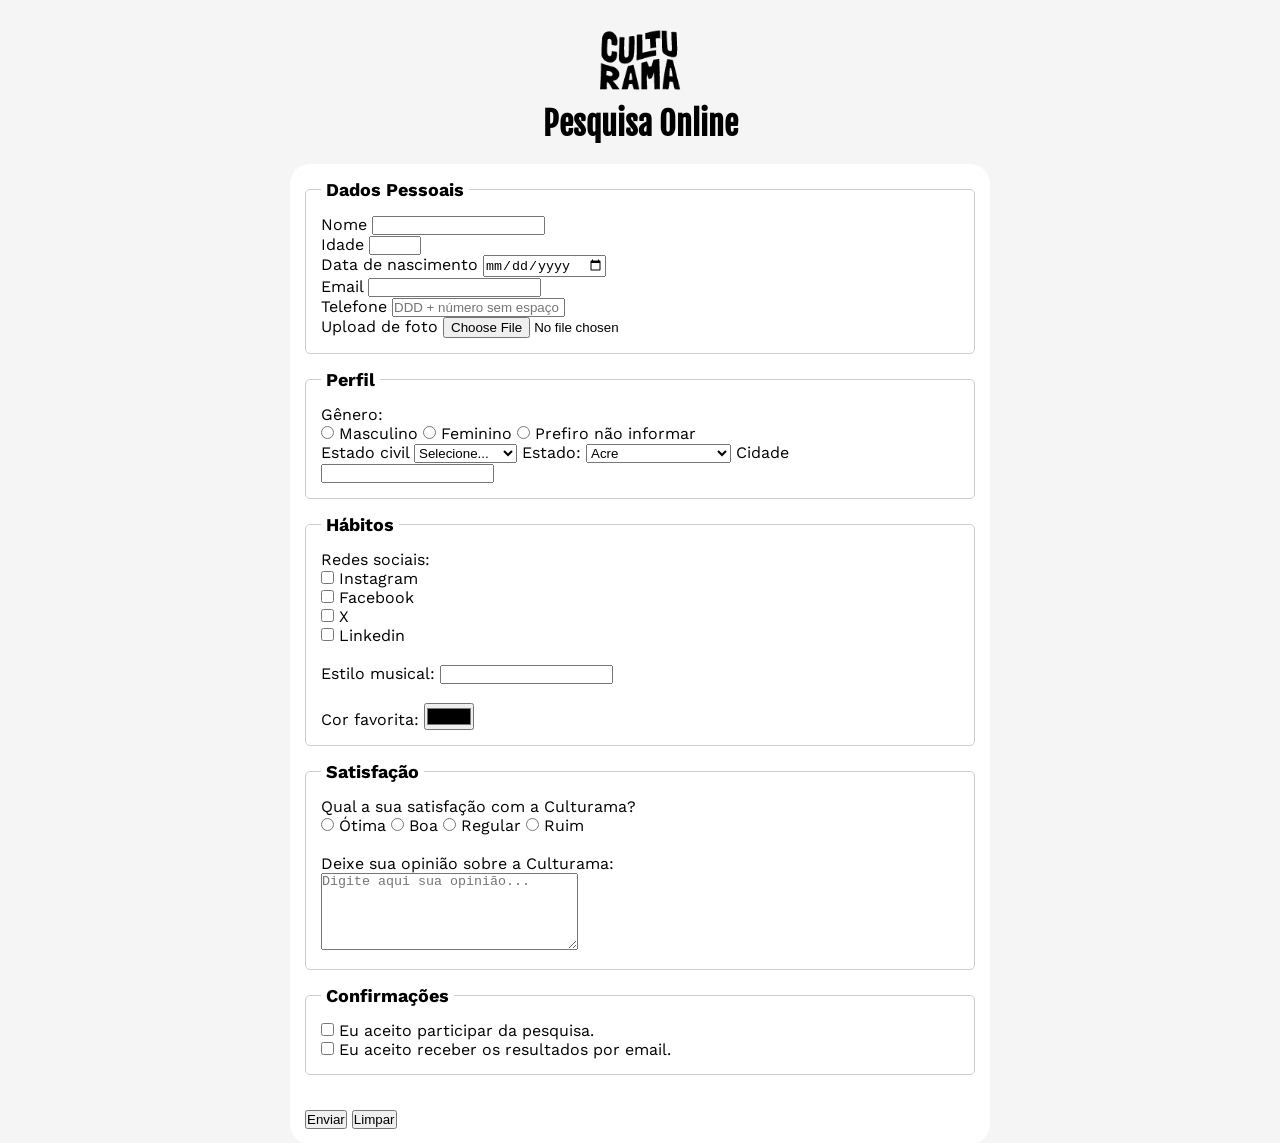
==== index.html @ f3a23a63 "Adiciona estilo ao layout e estrutura do HTML" ====
<!DOCTYPE html>
<html lang="pt-br">
<head>
    <meta charset="UTF-8">
    <meta name="viewport" content="width=device-width, initial-scale=1.0">
    <link rel="icon" href="culturama-favico.png">
    <link rel="stylesheet" href="CSS/style.css">

    <link rel="preconnect" href="https://fonts.googleapis.com">
    <link rel="preconnect" href="https://fonts.gstatic.com" crossorigin>
    <link href="https://fonts.googleapis.com/css2?family=Fjalla+One&display=swap" rel="stylesheet">
    
    <link rel="preconnect" href="https://fonts.googleapis.com">
    <link rel="preconnect" href="https://fonts.gstatic.com" crossorigin>
    <link href="https://fonts.googleapis.com/css2?family=Fjalla+One&family=Work+Sans:ital,wght@0,100..900;1,100..900&display=swap" rel="stylesheet">

    <title>Pesquisa Culturama</title>
</head>
<body>
    <main>
          <header>
        <img src="img/logo-culturama.png" alt="Logo Culturama" width="150">
        <h1>Pesquisa Online</h1>
    </header>
    <section>
        <form action="" method="get">
            
            <fieldset>
                   <!-- DADOS PESSOAIS -->

                <legend>Dados Pessoais</legend>
                <label for="name">Nome</label>
                <input id="name" type="text" name="userName" required>
                <br>
                <label for="userAge">Idade</label>
                <input id="userAge" type="number" name="age" min="12" max="100">
                <br>
                <label for="birthDate">Data de nascimento</label>
                <input id="birthDate" type="date" name="birthDate">
                <br>
                <label for="userEmail">Email</label>
                <input id="userEmail" type="email" name="userEmail" required>
                <br>
                <label for="userPhoneNumber">Telefone</label>
                <input id="userPhoneNumber" type="tel" name="userPhoneNumber" pattern="[0-9]{11}" placeholder="DDD + número sem espaço ou hifen">
                <br>
                <label for="userImage">Upload de foto</label>
                <input id="userImage" type="file" accept="image/*" name="userImage">
            </fieldset> 
        

            <fieldset>
                <!-- ESTADOS -->

                <legend>Perfil</legend>
                <p>Gênero:</p>
                <input id="fem" type="radio" name="userGender" value="Masculino">
                <label for="fem">Masculino</label>

                <input id="masc" type="radio" name="userGender" value="Feminino">
                <label for="masc">Feminino</label>

                <input id="notInformed" type="radio" name="userGender" value="notInformed">
                <label for="notInformed">Prefiro não informar</label>
                <br>
                 

                <label for="marital">Estado civil</label>
                <select id="marital" name="maritalStatus">
                    <option value="notInformed">Selecione...</option>
                    <option value="casado">Casado</option>
                    <option value="solteiro">Solteiro</option>
                    <option value="divorciado">Divorciado</option>
                    <option value="uniaoEstavel">União estável</option>
                </select>


                <label for="state">Estado:</label>
                <select id="state" name="userState" required>
                   <option value="acre"> Acre</option>
                   <option value="alagoas"> Alagoas</option>
                   <option value="amapa"> Amapá</option>
                   <option value="amazonas"> Amazonas</option>
                   <option value="bahia"> Bahia</option>
                   <option value="ceara"> Ceará</option>
                   <option value="distritoFederal"> Distrito Federal</option>
                   <option value="espiritoSanto"> Espirito Santo</option>
                   <option value="goias"> Goiás</option>
                   <option value="maranhao"> Maranhão</option>
                   <option value="matoGrossoDoSul"> Mato Grosso do Sul</option>
                   <option value="matoGrosso"> Mato Grosso</option>
                   <option value="minasGerais"> Minas Gerais</option>
                   <option value="para"> Pará</option>
                   <option value="paraiba"> Paraíba</option>
                   <option value="parana"> Paraná</option>
                   <option value="pernambuco"> Pernambuco</option>
                   <option value="piaui"> Piauí</option>
                   <option value="rioDeJaneiro"> Rio de Janeiro</option>
                   <option value="rioGrandeDoNorte"> Rio Grande do Norte</option>
                   <option value="rioGrandeDoSul"> Rio Grande do Sul</option>
                   <option value="rondonia"> Rondônia</option>
                   <option value="roraima"> Roraima</option>
                   <option value="santaCatarina"> Santa Catarina</option>
                   <option value="saoPaulo"> São Paulo</option>
                   <option value="sergipe"> Sergipe</option>
                   <option value="tocantins"> Tocantins</option>
                </select>

                <label for="city">Cidade</label>
                <input id="city" type="text" name="userCity">

            </fieldset>


            <fieldset>
                <!--REDES SOCIAIS-->

                <legend>Hábitos</legend>
                <p>Redes sociais:</p>
                <input id="instagram" type="checkbox" name="social" value="Instagram">
                <label for="instagram">Instagram</label>
                <br>
                <input id="facebook" type="checkbox" name="social" value="Facebook">
                <label for="facebook">Facebook</label>
                <br>
                <input id="x" type="checkbox" name="social" value="X">
                <label for="x">X</label>
                <br>
                <input id="linkedin" type="checkbox" name="social" value="Linkedin">
                <label for="linkedin">Linkedin</label>
                <br>
                <br>

                <label for="musicStyle">Estilo musical:</label>
                <input list="styles" id="musicStyle" type="text" name="userMusicStyle">
                <datalist id="styles">
                    <option value="Rock">
                    <option value="Pop">
                    <option value="Sertanejo">
                    <option value="Funk">
                    <option value="MPB">
                    <option value="Forró">
                </datalist>
                <br>
                <br>

                <label for="favoriteColor">Cor favorita:</label>
                <input id="favoriteColor" type="color" name="userFavoriteColor">

            </fieldset>

            <fieldset>
                <!-- OPINIÃO -->

                <legend>Satisfação</legend>
                <p>Qual a sua satisfação com a Culturama?</p>
                <input id="great" type="radio" name="userSatisfaction" value="satisfied">
                <label for="great">Ótima</label>

                <input id="good" type="radio" name="userSatisfaction" value="neutral">
                <label for="good">Boa</label>

                <input id="regular" type="radio" name="userSatisfaction" value="dissatisfied">
                <label for="regular">Regular</label>

                <input id="bad" type="radio" name="userSatisfaction" value="dissatisfied">
                <label for="bad">Ruim</label>
                <br>
                <br>

                <label for="opinion">Deixe sua opinião sobre a Culturama:</label>
                <br>
                <textarea id="opinion" name="userOpinion" rows="5" cols="30" placeholder="Digite aqui sua opinião..."></textarea>
            </fieldset>

            <fieldset>
                <!-- CONFIRMAÇÃO -->
                <legend>Confirmações</legend>
                <input id="userLgpd" type="checkbox" name="userLgpdTerm" value="accepted" required>
                <label for="userLgpd">Eu aceito participar da pesquisa.</label>
                <br>
                <input id="getResults" type="checkbox" name="userGetResults" value="accepted">
                <label for="getResults">Eu aceito receber os resultados por email.</label>

                
            </fieldset>

            <br>

            <button type="submit">Enviar</button>
            <button type="reset">Limpar</button>

        </form>

    


    </section>

    </main>
  





    
</body>
</html>
---- CSS/style.css ----
* {
    margin: 0;
    padding: 0;
    box-sizing: border-box;
}

body {
    background-color: #f5f5f5;
    font-family: "work Sans", sans-serif;
}

main {
    width: 100%;
    max-width: 700px;
    margin: 0 auto;
}

header {
    text-align: center;
    margin: 20px 0;

}

img {
    width: 100px;
    
}

h1 {
    font-family: "Fjalla One", sans-serif;
}

form {
    background-color: #fff;
    padding: 15px;
    border-radius: 20px;
}

fieldset {
    padding: 15px;
    border: 1px solid #ccc;
    border-radius: 5px;
    margin-bottom: 15px;
}

legend {
    font-weight: bold;
    padding: 0 10px;
    font-size: 18px;
    padding: 0 5px;
}
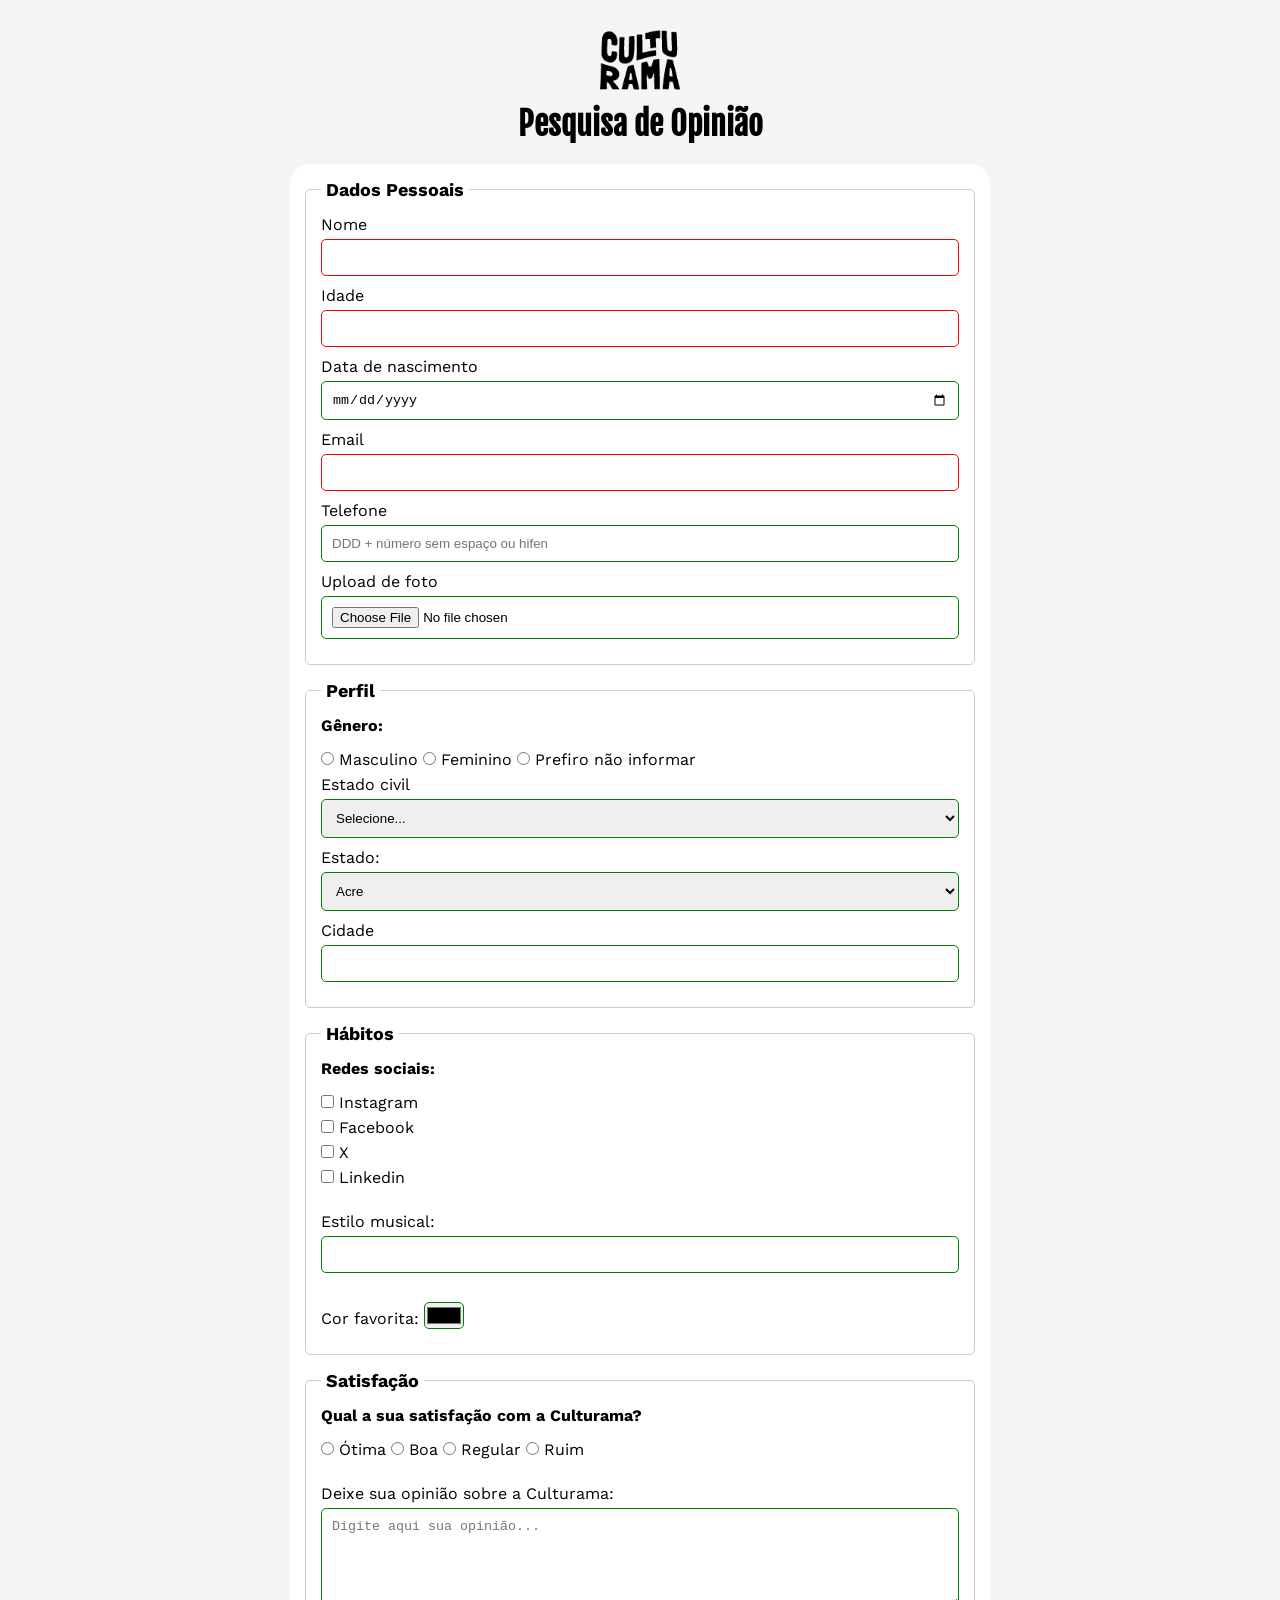
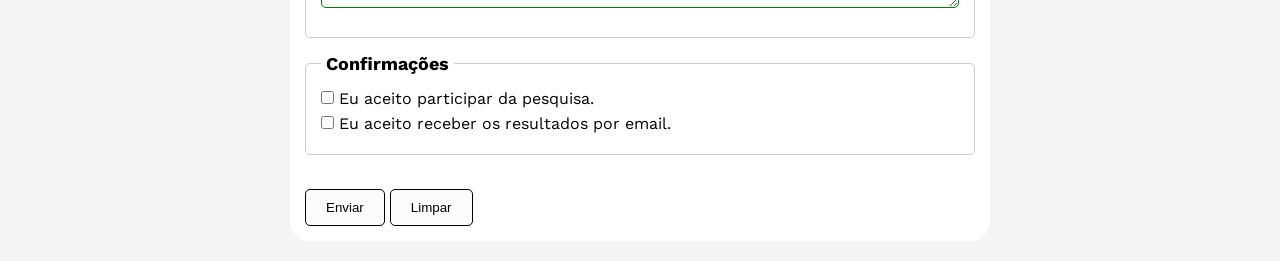
==== commit e25ce138: "Atualiza título do formulário e adiciona validação obrigatória para idade, além de estilos para os b" ====
--- a/index.html
+++ b/index.html
@@ -20,7 +20,7 @@
     <main>
           <header>
         <img src="img/logo-culturama.png" alt="Logo Culturama" width="150">
-        <h1>Pesquisa Online</h1>
+        <h1>Pesquisa de Opinião</h1>
     </header>
     <section>
         <form action="" method="get">
@@ -33,7 +33,7 @@
                 <input id="name" type="text" name="userName" required>
                 <br>
                 <label for="userAge">Idade</label>
-                <input id="userAge" type="number" name="age" min="12" max="100">
+                <input id="userAge" type="number" name="age" min="12" max="100" required>
                 <br>
                 <label for="birthDate">Data de nascimento</label>
                 <input id="birthDate" type="date" name="birthDate">
--- a/CSS/style.css
+++ b/CSS/style.css
@@ -34,6 +34,7 @@
     background-color: #fff;
     padding: 15px;
     border-radius: 20px;
+    margin-bottom: 20px;
 }
 
 fieldset {
@@ -48,4 +49,66 @@
     padding: 0 10px;
     font-size: 18px;
     padding: 0 5px;
-}+}
+
+label{
+    display: inline-block;
+    margin-bottom: 5px;
+}
+
+p{
+    margin-bottom: 15px;
+    font-weight: bold;
+}
+
+input, select, textarea {
+    width: 100%;
+    padding: 10px;
+    margin-bottom: 10px;
+    border: 1px solid #ccc;
+    border-radius: 5px;
+}
+
+textarea {
+    min-height: 100px;
+}
+
+input[type="radio"],
+input[type="checkbox"] {
+    width: auto;
+    
+}
+
+input[type="color"] {
+    width: 40px;
+    padding: 0;
+}
+
+input:invalid, select:invalid, textarea:invalid {
+    border-color: red;
+}
+
+input:valid, select:valid, textarea:valid {
+    border-color: green;
+}
+
+button {
+    background-color: #fcfcfc;
+    color: rgb(3, 0, 0);
+    padding: 10px 20px;
+    border: 1px solid black;
+    border-radius: 5px;
+    cursor: pointer;    
+}
+
+button[type="submit"]:hover {
+    background-color: #01ee01;
+    color: white;
+}
+
+button[type="reset"]:hover {
+    background-color: #ee0101;
+    color: white;
+}
+
+
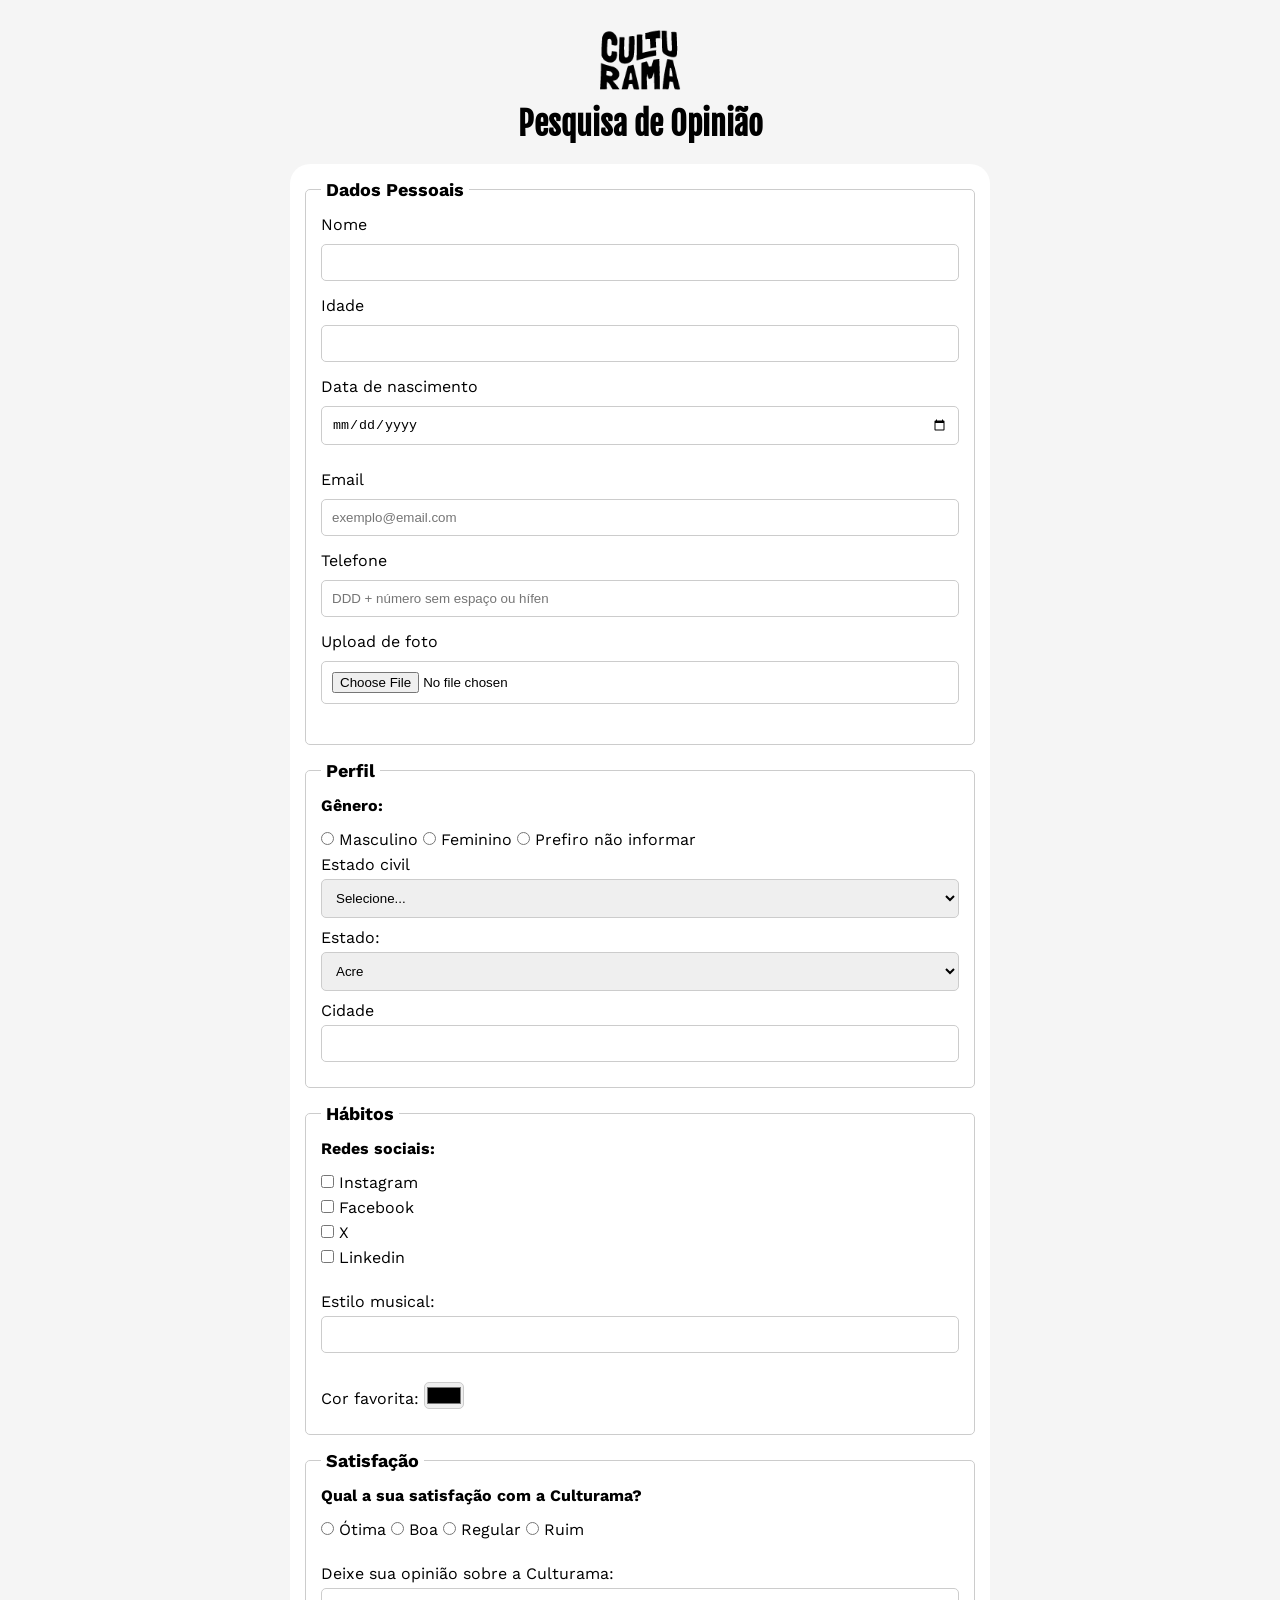
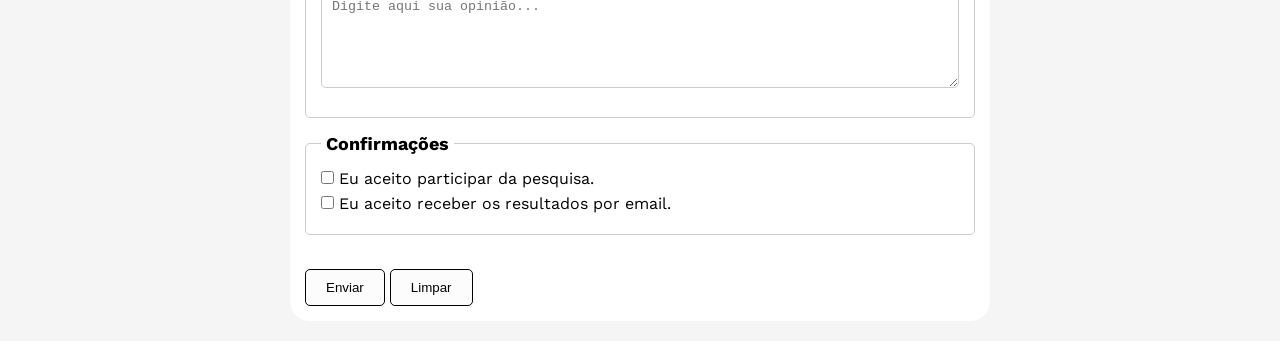
==== commit 88ae2b82: "Adiciona validação visual e mensagens de feedback para campos do formulário" ====
--- a/index.html
+++ b/index.html
@@ -1,5 +1,6 @@
 <!DOCTYPE html>
 <html lang="pt-br">
+
 <head>
     <meta charset="UTF-8">
     <meta name="viewport" content="width=device-width, initial-scale=1.0">
@@ -9,201 +10,289 @@
     <link rel="preconnect" href="https://fonts.googleapis.com">
     <link rel="preconnect" href="https://fonts.gstatic.com" crossorigin>
     <link href="https://fonts.googleapis.com/css2?family=Fjalla+One&display=swap" rel="stylesheet">
-    
+
     <link rel="preconnect" href="https://fonts.googleapis.com">
     <link rel="preconnect" href="https://fonts.gstatic.com" crossorigin>
-    <link href="https://fonts.googleapis.com/css2?family=Fjalla+One&family=Work+Sans:ital,wght@0,100..900;1,100..900&display=swap" rel="stylesheet">
+    <link
+        href="https://fonts.googleapis.com/css2?family=Fjalla+One&family=Work+Sans:ital,wght@0,100..900;1,100..900&display=swap"
+        rel="stylesheet">
 
     <title>Pesquisa Culturama</title>
 </head>
+
 <body>
     <main>
-          <header>
-        <img src="img/logo-culturama.png" alt="Logo Culturama" width="150">
-        <h1>Pesquisa de Opinião</h1>
-    </header>
-    <section>
-        <form action="" method="get">
-            
-            <fieldset>
-                   <!-- DADOS PESSOAIS -->
+        <header>
+            <img src="img/logo-culturama.png" alt="Logo Culturama" width="150">
+            <h1>Pesquisa de Opinião</h1>
+        </header>
+        <section>
+            <form action="sucesso.html" method="get">
+
+                <fieldset>
+                    <!-- DADOS PESSOAIS -->
 
                 <legend>Dados Pessoais</legend>
-                <label for="name">Nome</label>
-                <input id="name" type="text" name="userName" required>
+
+                    <!-- NOME -->
+
+                <div class="campo">
+                    <label for="name">Nome</label>
+
+                <div class="campo-input">
+                    <input id="name" type="text" name="userName" required aria-describedby="msg-name">
+
+                    <span class="icone sucesso" aria-hidden="true">✓</span>
+                    <span class="icone erro" aria-hidden="true">!</span>
+                </div>
+                    <small id="msg-name" class="mensagem erro-msg">
+                            Informe seu nome...
+                    </small>
+
+                    <small class="mensagem sucesso-msg">
+                            Nome válido!
+                    </small>
+                </div>
+
+                    <!-- IDADE -->
+
+                <div class="campo">
+                    <label for="userAge">Idade</label>
+
+                <div class="campo-input">
+                    <input id="userAge" type="number" name="age" min="12" max="100" required aria-describedby="msg-age">
+
+                    <span class="icone sucesso" aria-hidden="true">✓</span>
+                    <span class="icone erro" aria-hidden="true">!</span>
+                </div>
+
+                    <small id="msg-age" class="mensagem erro-msg">
+                            Informe uma idade entre 12 e 100 anos...
+                    </small>
+
+                    <small class="mensagem sucesso-msg">
+                            Idade válida!
+                    </small>
+                </div>
+
+                    <!-- DATA DE NASCIMENTO -->
+
+                <div class="campo">
+                     <label for="birthDate">Data de nascimento</label>
+                    <input id="birthDate" type="date" name="birthDate">
+                 </div>
+
+                    <!-- EMAIL -->
+
+                <div class="campo">
+                    <label for="userEmail">Email</label>
+
+                <div class="campo-input">
+                         <input id="userEmail" type="email" name="userEmail" placeholder="exemplo@email.com" required
+                                aria-describedby="msg-email">
+
+                    <span class="icone sucesso" aria-hidden="true">✓</span>
+                     <span class="icone erro" aria-hidden="true">!</span>
+                 </div>
+
+                     <small id="msg-email" class="mensagem erro-msg">
+                            Digite um endereço de email válido...
+                    </small>
+
+                    <small class="mensagem sucesso-msg">
+                            Email válido!
+                    </small>
+                </div>
+
+                    <!-- TELEFONE -->
+
+                <div class="campo">
+                    <label for="userPhoneNumber">Telefone</label>
+
+                    <div class="campo-input">
+                        <input id="userPhoneNumber" type="tel" name="userPhoneNumber" pattern="[0-9]{11}"
+                                placeholder="DDD + número sem espaço ou hífen" aria-describedby="msg-phone">
+
+                    <span class="icone sucesso" aria-hidden="true">✓</span>
+                    <span class="icone erro" aria-hidden="true">!</span>
+                </div>
+
+                    <small id="msg-phone" class="mensagem erro-msg">
+                            Informe 11 números, incluindo o DDD...
+                    </small>
+
+                    <small class="mensagem sucesso-msg">
+                            Telefone válido!
+                    </small>
+                </div>
+
+                    <!-- FOTO -->
+
+                <div class="campo">
+                     <label for="userImage">Upload de foto</label>
+                     <input id="userImage" type="file" accept="image/*" name="userImage">
+                </div>
+
+                </fieldset>
+
+
+                <fieldset>
+                    <!-- ESTADOS -->
+
+                    <legend>Perfil</legend>
+                    <p>Gênero:</p>
+                    <input id="fem" type="radio" name="userGender" value="Masculino">
+                    <label for="fem">Masculino</label>
+
+                    <input id="masc" type="radio" name="userGender" value="Feminino">
+                    <label for="masc">Feminino</label>
+
+                    <input id="notInformed" type="radio" name="userGender" value="notInformed">
+                    <label for="notInformed">Prefiro não informar</label>
+                    <br>
+
+
+                    <label for="marital">Estado civil</label>
+                    <select id="marital" name="maritalStatus">
+                        <option value="notInformed">Selecione...</option>
+                        <option value="casado">Casado</option>
+                        <option value="solteiro">Solteiro</option>
+                        <option value="divorciado">Divorciado</option>
+                        <option value="uniaoEstavel">União estável</option>
+                    </select>
+
+
+                    <label for="state">Estado:</label>
+                    <select id="state" name="userState" required>
+                        <option value="acre"> Acre</option>
+                        <option value="alagoas"> Alagoas</option>
+                        <option value="amapa"> Amapá</option>
+                        <option value="amazonas"> Amazonas</option>
+                        <option value="bahia"> Bahia</option>
+                        <option value="ceara"> Ceará</option>
+                        <option value="distritoFederal"> Distrito Federal</option>
+                        <option value="espiritoSanto"> Espirito Santo</option>
+                        <option value="goias"> Goiás</option>
+                        <option value="maranhao"> Maranhão</option>
+                        <option value="matoGrossoDoSul"> Mato Grosso do Sul</option>
+                        <option value="matoGrosso"> Mato Grosso</option>
+                        <option value="minasGerais"> Minas Gerais</option>
+                        <option value="para"> Pará</option>
+                        <option value="paraiba"> Paraíba</option>
+                        <option value="parana"> Paraná</option>
+                        <option value="pernambuco"> Pernambuco</option>
+                        <option value="piaui"> Piauí</option>
+                        <option value="rioDeJaneiro"> Rio de Janeiro</option>
+                        <option value="rioGrandeDoNorte"> Rio Grande do Norte</option>
+                        <option value="rioGrandeDoSul"> Rio Grande do Sul</option>
+                        <option value="rondonia"> Rondônia</option>
+                        <option value="roraima"> Roraima</option>
+                        <option value="santaCatarina"> Santa Catarina</option>
+                        <option value="saoPaulo"> São Paulo</option>
+                        <option value="sergipe"> Sergipe</option>
+                        <option value="tocantins"> Tocantins</option>
+                    </select>
+
+                    <label for="city">Cidade</label>
+                    <input id="city" type="text" name="userCity">
+
+                </fieldset>
+
+
+                <fieldset>
+                    <!--REDES SOCIAIS-->
+
+                    <legend>Hábitos</legend>
+                    <p>Redes sociais:</p>
+                    <input id="instagram" type="checkbox" name="social" value="Instagram">
+                    <label for="instagram">Instagram</label>
+                    <br>
+                    <input id="facebook" type="checkbox" name="social" value="Facebook">
+                    <label for="facebook">Facebook</label>
+                    <br>
+                    <input id="x" type="checkbox" name="social" value="X">
+                    <label for="x">X</label>
+                    <br>
+                    <input id="linkedin" type="checkbox" name="social" value="Linkedin">
+                    <label for="linkedin">Linkedin</label>
+                    <br>
+                    <br>
+
+                    <label for="musicStyle">Estilo musical:</label>
+                    <input list="styles" id="musicStyle" type="text" name="userMusicStyle">
+                    <datalist id="styles">
+                        <option value="Rock">
+                        <option value="Pop">
+                        <option value="Sertanejo">
+                        <option value="Funk">
+                        <option value="MPB">
+                        <option value="Forró">
+                    </datalist>
+                    <br>
+                    <br>
+
+                    <label for="favoriteColor">Cor favorita:</label>
+                    <input id="favoriteColor" type="color" name="userFavoriteColor">
+
+                </fieldset>
+
+                <fieldset>
+                    <!-- OPINIÃO -->
+
+                    <legend>Satisfação</legend>
+                    <p>Qual a sua satisfação com a Culturama?</p>
+                    <input id="great" type="radio" name="userSatisfaction" value="satisfied">
+                    <label for="great">Ótima</label>
+
+                    <input id="good" type="radio" name="userSatisfaction" value="neutral">
+                    <label for="good">Boa</label>
+
+                    <input id="regular" type="radio" name="userSatisfaction" value="dissatisfied">
+                    <label for="regular">Regular</label>
+
+                    <input id="bad" type="radio" name="userSatisfaction" value="dissatisfied">
+                    <label for="bad">Ruim</label>
+                    <br>
+                    <br>
+
+                    <label for="opinion">Deixe sua opinião sobre a Culturama:</label>
+                    <br>
+                    <textarea id="opinion" name="userOpinion" rows="5" cols="30"
+                        placeholder="Digite aqui sua opinião..."></textarea>
+                </fieldset>
+
+                <fieldset>
+                    <!-- CONFIRMAÇÃO -->
+                    <legend>Confirmações</legend>
+                    <input id="userLgpd" type="checkbox" name="userLgpdTerm" value="accepted" required>
+                    <label for="userLgpd">Eu aceito participar da pesquisa.</label>
+                    <br>
+                    <input id="getResults" type="checkbox" name="userGetResults" value="accepted">
+                    <label for="getResults">Eu aceito receber os resultados por email.</label>
+
+
+                </fieldset>
+
                 <br>
-                <label for="userAge">Idade</label>
-                <input id="userAge" type="number" name="age" min="12" max="100" required>
-                <br>
-                <label for="birthDate">Data de nascimento</label>
-                <input id="birthDate" type="date" name="birthDate">
-                <br>
-                <label for="userEmail">Email</label>
-                <input id="userEmail" type="email" name="userEmail" required>
-                <br>
-                <label for="userPhoneNumber">Telefone</label>
-                <input id="userPhoneNumber" type="tel" name="userPhoneNumber" pattern="[0-9]{11}" placeholder="DDD + número sem espaço ou hifen">
-                <br>
-                <label for="userImage">Upload de foto</label>
-                <input id="userImage" type="file" accept="image/*" name="userImage">
-            </fieldset> 
-        
-
-            <fieldset>
-                <!-- ESTADOS -->
-
-                <legend>Perfil</legend>
-                <p>Gênero:</p>
-                <input id="fem" type="radio" name="userGender" value="Masculino">
-                <label for="fem">Masculino</label>
-
-                <input id="masc" type="radio" name="userGender" value="Feminino">
-                <label for="masc">Feminino</label>
-
-                <input id="notInformed" type="radio" name="userGender" value="notInformed">
-                <label for="notInformed">Prefiro não informar</label>
-                <br>
-                 
-
-                <label for="marital">Estado civil</label>
-                <select id="marital" name="maritalStatus">
-                    <option value="notInformed">Selecione...</option>
-                    <option value="casado">Casado</option>
-                    <option value="solteiro">Solteiro</option>
-                    <option value="divorciado">Divorciado</option>
-                    <option value="uniaoEstavel">União estável</option>
-                </select>
-
-
-                <label for="state">Estado:</label>
-                <select id="state" name="userState" required>
-                   <option value="acre"> Acre</option>
-                   <option value="alagoas"> Alagoas</option>
-                   <option value="amapa"> Amapá</option>
-                   <option value="amazonas"> Amazonas</option>
-                   <option value="bahia"> Bahia</option>
-                   <option value="ceara"> Ceará</option>
-                   <option value="distritoFederal"> Distrito Federal</option>
-                   <option value="espiritoSanto"> Espirito Santo</option>
-                   <option value="goias"> Goiás</option>
-                   <option value="maranhao"> Maranhão</option>
-                   <option value="matoGrossoDoSul"> Mato Grosso do Sul</option>
-                   <option value="matoGrosso"> Mato Grosso</option>
-                   <option value="minasGerais"> Minas Gerais</option>
-                   <option value="para"> Pará</option>
-                   <option value="paraiba"> Paraíba</option>
-                   <option value="parana"> Paraná</option>
-                   <option value="pernambuco"> Pernambuco</option>
-                   <option value="piaui"> Piauí</option>
-                   <option value="rioDeJaneiro"> Rio de Janeiro</option>
-                   <option value="rioGrandeDoNorte"> Rio Grande do Norte</option>
-                   <option value="rioGrandeDoSul"> Rio Grande do Sul</option>
-                   <option value="rondonia"> Rondônia</option>
-                   <option value="roraima"> Roraima</option>
-                   <option value="santaCatarina"> Santa Catarina</option>
-                   <option value="saoPaulo"> São Paulo</option>
-                   <option value="sergipe"> Sergipe</option>
-                   <option value="tocantins"> Tocantins</option>
-                </select>
-
-                <label for="city">Cidade</label>
-                <input id="city" type="text" name="userCity">
-
-            </fieldset>
-
-
-            <fieldset>
-                <!--REDES SOCIAIS-->
-
-                <legend>Hábitos</legend>
-                <p>Redes sociais:</p>
-                <input id="instagram" type="checkbox" name="social" value="Instagram">
-                <label for="instagram">Instagram</label>
-                <br>
-                <input id="facebook" type="checkbox" name="social" value="Facebook">
-                <label for="facebook">Facebook</label>
-                <br>
-                <input id="x" type="checkbox" name="social" value="X">
-                <label for="x">X</label>
-                <br>
-                <input id="linkedin" type="checkbox" name="social" value="Linkedin">
-                <label for="linkedin">Linkedin</label>
-                <br>
-                <br>
-
-                <label for="musicStyle">Estilo musical:</label>
-                <input list="styles" id="musicStyle" type="text" name="userMusicStyle">
-                <datalist id="styles">
-                    <option value="Rock">
-                    <option value="Pop">
-                    <option value="Sertanejo">
-                    <option value="Funk">
-                    <option value="MPB">
-                    <option value="Forró">
-                </datalist>
-                <br>
-                <br>
-
-                <label for="favoriteColor">Cor favorita:</label>
-                <input id="favoriteColor" type="color" name="userFavoriteColor">
-
-            </fieldset>
-
-            <fieldset>
-                <!-- OPINIÃO -->
-
-                <legend>Satisfação</legend>
-                <p>Qual a sua satisfação com a Culturama?</p>
-                <input id="great" type="radio" name="userSatisfaction" value="satisfied">
-                <label for="great">Ótima</label>
-
-                <input id="good" type="radio" name="userSatisfaction" value="neutral">
-                <label for="good">Boa</label>
-
-                <input id="regular" type="radio" name="userSatisfaction" value="dissatisfied">
-                <label for="regular">Regular</label>
-
-                <input id="bad" type="radio" name="userSatisfaction" value="dissatisfied">
-                <label for="bad">Ruim</label>
-                <br>
-                <br>
-
-                <label for="opinion">Deixe sua opinião sobre a Culturama:</label>
-                <br>
-                <textarea id="opinion" name="userOpinion" rows="5" cols="30" placeholder="Digite aqui sua opinião..."></textarea>
-            </fieldset>
-
-            <fieldset>
-                <!-- CONFIRMAÇÃO -->
-                <legend>Confirmações</legend>
-                <input id="userLgpd" type="checkbox" name="userLgpdTerm" value="accepted" required>
-                <label for="userLgpd">Eu aceito participar da pesquisa.</label>
-                <br>
-                <input id="getResults" type="checkbox" name="userGetResults" value="accepted">
-                <label for="getResults">Eu aceito receber os resultados por email.</label>
-
-                
-            </fieldset>
-
-            <br>
-
-            <button type="submit">Enviar</button>
-            <button type="reset">Limpar</button>
-
-        </form>
-
-    
-
-
-    </section>
+
+                <button type="submit">Enviar</button>
+                <button type="reset">Limpar</button>
+
+            </form>
+
+
+
+
+        </section>
 
     </main>
-  
-
-
-
-
-
-    
+
+
+
+
+
+
+
 </body>
+
 </html>
--- a/CSS/style.css
+++ b/CSS/style.css
@@ -28,6 +28,7 @@
 
 h1 {
     font-family: "Fjalla One", sans-serif;
+    text-align: center;
 }
 
 form {
@@ -84,11 +85,11 @@
     padding: 0;
 }
 
-input:invalid, select:invalid, textarea:invalid {
+input:user-invalid, select:user-invalid, textarea:user-invalid {
     border-color: red;
 }
 
-input:valid, select:valid, textarea:valid {
+input:user-valid, select:user-valid, textarea:user-valid {
     border-color: green;
 }
 
@@ -111,4 +112,93 @@
     color: white;
 }
 
-
+/* ORGANIZAÇÃO DOS CAMPOS */
+
+.campo {
+    display: flex;
+    flex-direction: column;
+    gap: 5px;
+    margin-bottom: 15px;
+}
+
+.campo-input {
+    position: relative;
+}
+
+/* INPUTS */
+
+.campo-input input {
+    width: 100%;
+    padding-right: 40px;
+    margin-bottom: 0;
+    transition: 0.2s;
+}
+
+/* CAMPO EM FOCO */
+
+.campo-input input:focus {
+    outline: 3px solid #80bfff;
+    outline-offset: 2px;
+}
+
+/* CAMPO VÁLIDO */
+
+.campo-input input:user-valid {
+    border: 2px solid green;
+    background-color: #f0fff0;
+}
+
+/* CAMPO INVÁLIDO */
+
+.campo-input input:user-invalid {
+    border: 2px solid red;
+    background-color: #fff0f0;
+}
+
+/* ÍCONES */
+
+.icone {
+    display: none;
+    position: absolute;
+    right: 12px;
+    top: 50%;
+    transform: translateY(-50%);
+    font-weight: bold;
+    font-size: 18px;
+}
+
+/* ÍCONE DE SUCESSO */
+
+.campo-input input:user-valid ~ .sucesso {
+    display: inline;
+    color: green;
+}
+
+/* ÍCONE DE ERRO */
+
+.campo-input input:user-invalid ~ .erro {
+    display: inline;
+    color: red;
+}
+
+/* MENSAGENS */
+
+.mensagem {
+    display: none;
+    font-size: 12px;
+}
+
+/* MENSAGEM DE SUCESSO */
+
+.campo:has(input:user-valid) .sucesso-msg {
+    display: block;
+    color: green;
+}
+
+/* MENSAGEM DE ERRO */
+
+.campo:has(input:user-invalid) .erro-msg {
+    display: block;
+    color: red;
+}
+
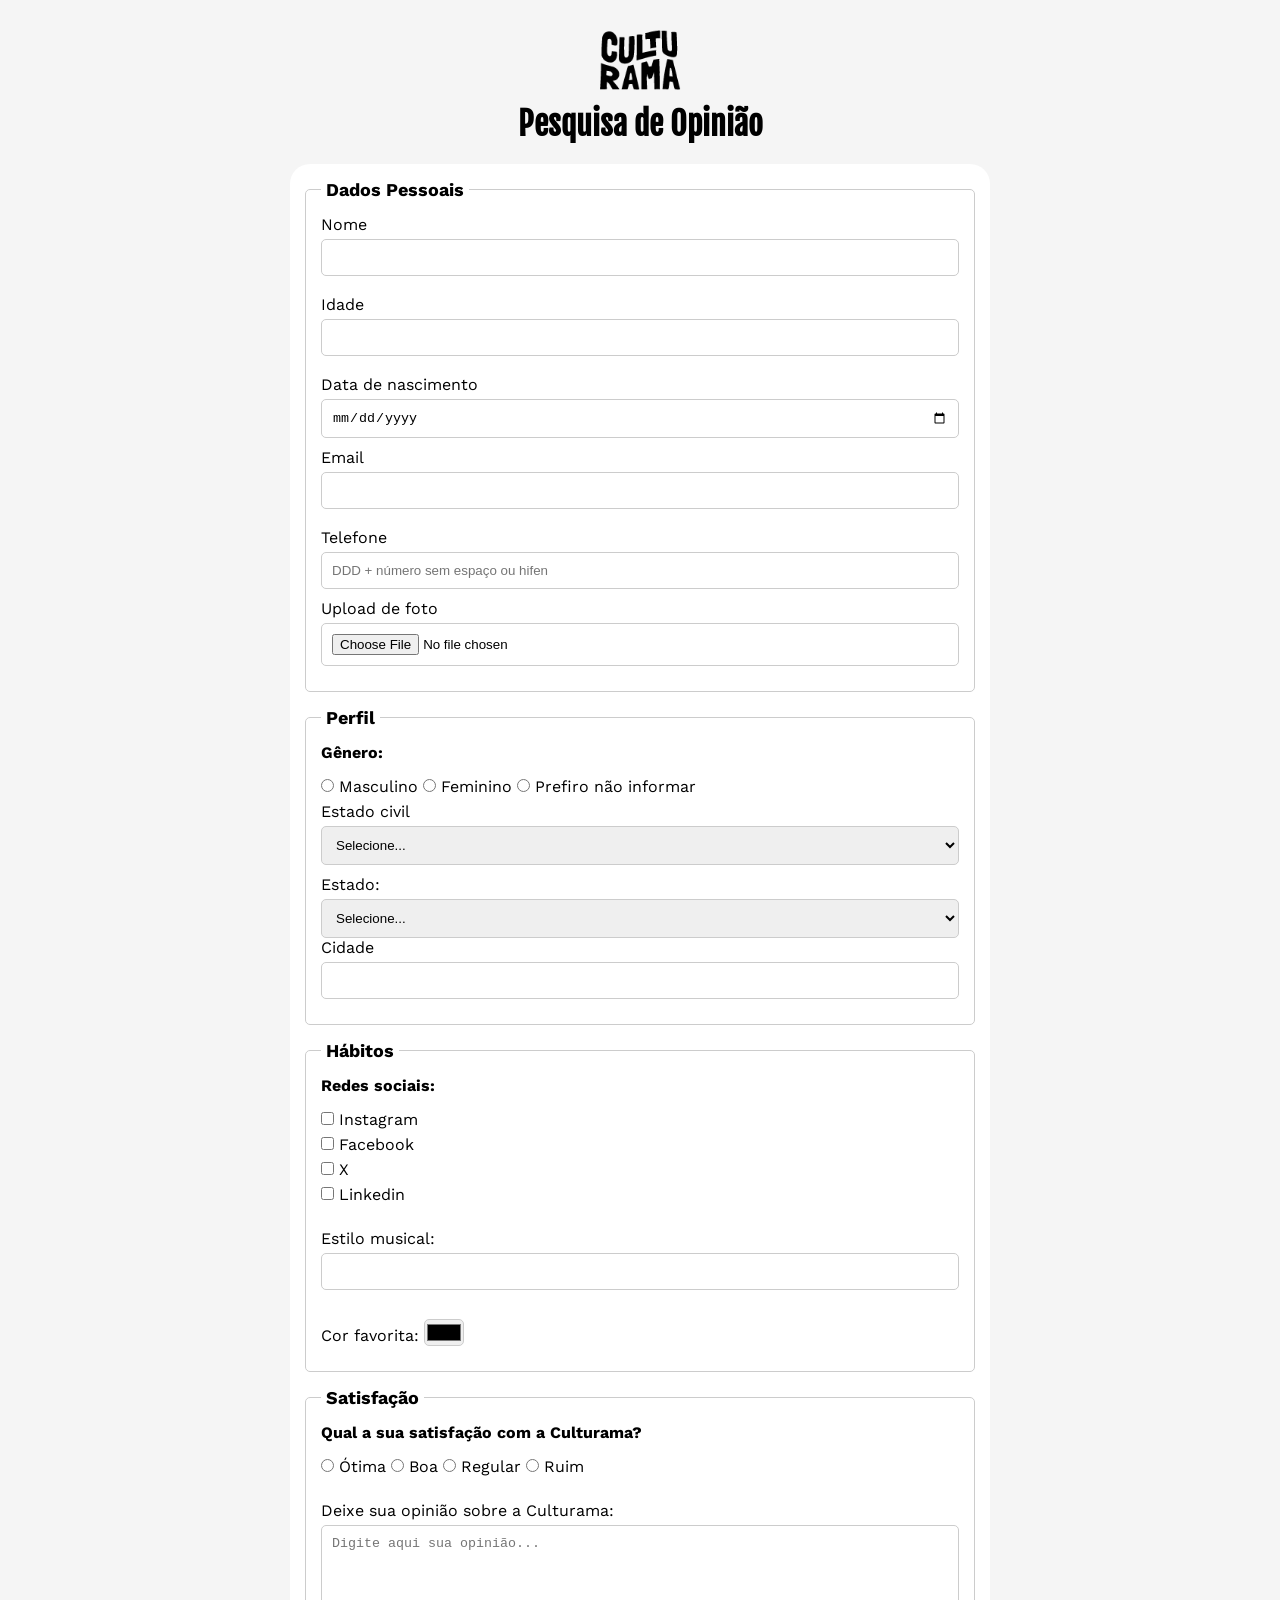
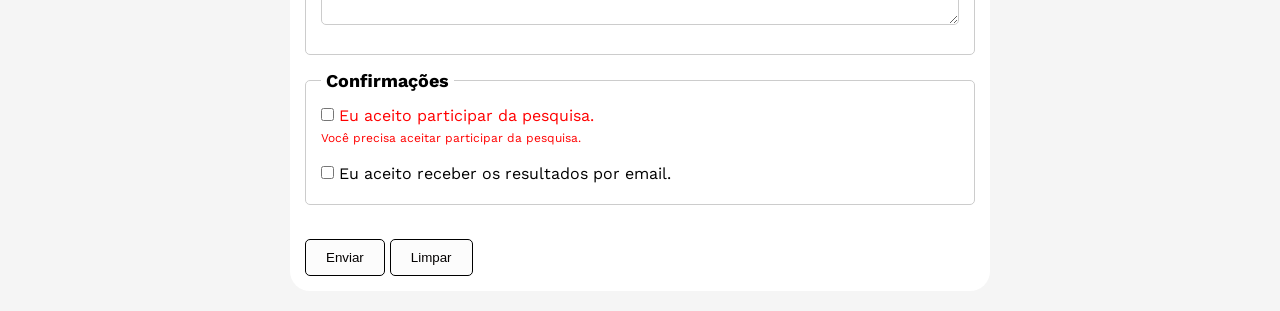
==== commit 62808c12: "Refatora estilos e estrutura do formulário, adiciona validação visual e mensagens de feedback" ====
--- a/index.html
+++ b/index.html
@@ -30,111 +30,56 @@
             <form action="sucesso.html" method="get">
 
                 <fieldset>
-                    <!-- DADOS PESSOAIS -->
+                   <!-- DADOS PESSOAIS -->
 
                 <legend>Dados Pessoais</legend>
-
-                    <!-- NOME -->
-
-                <div class="campo">
-                    <label for="name">Nome</label>
-
+                <!--- NOME --> 
+                <label for="name">Nome</label>       
                 <div class="campo-input">
-                    <input id="name" type="text" name="userName" required aria-describedby="msg-name">
-
-                    <span class="icone sucesso" aria-hidden="true">✓</span>
-                    <span class="icone erro" aria-hidden="true">!</span>
+                    <input id="name" type="text" name="userName" required>
+                    <span class="sucesso">✓</span>
+                    <span class="erro">!</span>
                 </div>
-                    <small id="msg-name" class="mensagem erro-msg">
-                            Informe seu nome...
-                    </small>
-
-                    <small class="mensagem sucesso-msg">
-                            Nome válido!
-                    </small>
+
+                <small class="mensagem erro-msg">Informe seu nome.</small>
+                <small class="mensagem sucesso-msg">Nome válido!</small>
+                <br>
+
+                <!--- IDADE -->
+                <label for="userAge">Idade</label>
+                <div class="campo-input">
+                    <input id="userAge" type="number" name="age" min="12" max="100" required>
+                    <span class="sucesso">✓</span>
+                    <span class="erro">!</span>
                 </div>
-
-                    <!-- IDADE -->
-
-                <div class="campo">
-                    <label for="userAge">Idade</label>
-
+                <small class="mensagem erro-msg">Informe uma idade entre 12 e 100 anos.</small>
+                <small class="mensagem sucesso-msg">Idade válida!</small>
+                <br>
+
+                <!--- DATA DE NASCIMENTO -->
+                <label for="birthDate">Data de nascimento</label>
+                <input id="birthDate" type="date" name="birthDate">
+                <br>
+                
+                <!--- EMAIL -->
+                <label for="userEmail">Email</label>
                 <div class="campo-input">
-                    <input id="userAge" type="number" name="age" min="12" max="100" required aria-describedby="msg-age">
-
-                    <span class="icone sucesso" aria-hidden="true">✓</span>
-                    <span class="icone erro" aria-hidden="true">!</span>
+                    <input id="userEmail" type="email" name="userEmail" required>
+                    <span class="sucesso">✓</span>
+                    <span class="erro">!</span>
                 </div>
 
-                    <small id="msg-age" class="mensagem erro-msg">
-                            Informe uma idade entre 12 e 100 anos...
-                    </small>
-
-                    <small class="mensagem sucesso-msg">
-                            Idade válida!
-                    </small>
-                </div>
-
-                    <!-- DATA DE NASCIMENTO -->
-
-                <div class="campo">
-                     <label for="birthDate">Data de nascimento</label>
-                    <input id="birthDate" type="date" name="birthDate">
-                 </div>
-
-                    <!-- EMAIL -->
-
-                <div class="campo">
-                    <label for="userEmail">Email</label>
-
-                <div class="campo-input">
-                         <input id="userEmail" type="email" name="userEmail" placeholder="exemplo@email.com" required
-                                aria-describedby="msg-email">
-
-                    <span class="icone sucesso" aria-hidden="true">✓</span>
-                     <span class="icone erro" aria-hidden="true">!</span>
-                 </div>
-
-                     <small id="msg-email" class="mensagem erro-msg">
-                            Digite um endereço de email válido...
-                    </small>
-
-                    <small class="mensagem sucesso-msg">
-                            Email válido!
-                    </small>
-                </div>
-
-                    <!-- TELEFONE -->
-
-                <div class="campo">
-                    <label for="userPhoneNumber">Telefone</label>
-
-                    <div class="campo-input">
-                        <input id="userPhoneNumber" type="tel" name="userPhoneNumber" pattern="[0-9]{11}"
-                                placeholder="DDD + número sem espaço ou hífen" aria-describedby="msg-phone">
-
-                    <span class="icone sucesso" aria-hidden="true">✓</span>
-                    <span class="icone erro" aria-hidden="true">!</span>
-                </div>
-
-                    <small id="msg-phone" class="mensagem erro-msg">
-                            Informe 11 números, incluindo o DDD...
-                    </small>
-
-                    <small class="mensagem sucesso-msg">
-                            Telefone válido!
-                    </small>
-                </div>
-
-                    <!-- FOTO -->
-
-                <div class="campo">
-                     <label for="userImage">Upload de foto</label>
-                     <input id="userImage" type="file" accept="image/*" name="userImage">
-                </div>
-
-                </fieldset>
-
+                <small class="mensagem erro-msg">Digite um email válido.</small>
+                <small class="mensagem sucesso-msg">Email válido!</small>
+                <br>
+
+                <!--- TELEFONE -->
+                <label for="userPhoneNumber">Telefone</label>
+                <input id="userPhoneNumber" type="tel" name="userPhoneNumber" pattern="[0-9]{11}" placeholder="DDD + número sem espaço ou hifen">
+                <br>
+                <label for="userImage">Upload de foto</label>
+                <input id="userImage" type="file" accept="image/*" name="userImage">
+                </fieldset> 
 
                 <fieldset>
                     <!-- ESTADOS -->
@@ -163,41 +108,50 @@
 
 
                     <label for="state">Estado:</label>
+
+                    <div class="campo-input">
                     <select id="state" name="userState" required>
-                        <option value="acre"> Acre</option>
-                        <option value="alagoas"> Alagoas</option>
-                        <option value="amapa"> Amapá</option>
-                        <option value="amazonas"> Amazonas</option>
-                        <option value="bahia"> Bahia</option>
-                        <option value="ceara"> Ceará</option>
-                        <option value="distritoFederal"> Distrito Federal</option>
-                        <option value="espiritoSanto"> Espirito Santo</option>
-                        <option value="goias"> Goiás</option>
-                        <option value="maranhao"> Maranhão</option>
-                        <option value="matoGrossoDoSul"> Mato Grosso do Sul</option>
-                        <option value="matoGrosso"> Mato Grosso</option>
-                        <option value="minasGerais"> Minas Gerais</option>
-                        <option value="para"> Pará</option>
-                        <option value="paraiba"> Paraíba</option>
-                        <option value="parana"> Paraná</option>
-                        <option value="pernambuco"> Pernambuco</option>
-                        <option value="piaui"> Piauí</option>
-                        <option value="rioDeJaneiro"> Rio de Janeiro</option>
-                        <option value="rioGrandeDoNorte"> Rio Grande do Norte</option>
-                        <option value="rioGrandeDoSul"> Rio Grande do Sul</option>
-                        <option value="rondonia"> Rondônia</option>
-                        <option value="roraima"> Roraima</option>
-                        <option value="santaCatarina"> Santa Catarina</option>
-                        <option value="saoPaulo"> São Paulo</option>
-                        <option value="sergipe"> Sergipe</option>
-                        <option value="tocantins"> Tocantins</option>
+                        <option value="" selected disabled>Selecione...</option>
+                        <option value="acre">Acre</option>
+                        <option value="alagoas">Alagoas</option>
+                        <option value="amapa">Amapá</option>
+                        <option value="amazonas">Amazonas</option>
+                        <option value="bahia">Bahia</option>
+                        <option value="ceara">Ceará</option>
+                        <option value="distritoFederal">Distrito Federal</option>
+                        <option value="espiritoSanto">Espírito Santo</option>
+                        <option value="goias">Goiás</option>
+                        <option value="maranhao">Maranhão</option>
+                        <option value="matoGrossoDoSul">Mato Grosso do Sul</option>
+                        <option value="matoGrosso">Mato Grosso</option>
+                        <option value="minasGerais">Minas Gerais</option>
+                        <option value="para">Pará</option>
+                        <option value="paraiba">Paraíba</option>
+                        <option value="parana">Paraná</option>
+                        <option value="pernambuco">Pernambuco</option>
+                        <option value="piaui">Piauí</option>
+                        <option value="rioDeJaneiro">Rio de Janeiro</option>
+                        <option value="rioGrandeDoNorte">Rio Grande do Norte</option>
+                        <option value="rioGrandeDoSul">Rio Grande do Sul</option>
+                        <option value="rondonia">Rondônia</option>
+                        <option value="roraima">Roraima</option>
+                        <option value="santaCatarina">Santa Catarina</option>
+                        <option value="saoPaulo">São Paulo</option>
+                        <option value="sergipe">Sergipe</option>
+                        <option value="tocantins">Tocantins</option>
                     </select>
+
+                        <span class="sucesso">✓</span>
+                        <span class="erro">!</span>
+                    </div>
+
+                    <small class="mensagem erro-msg">Selecione seu estado.</small>
+                    <small class="mensagem sucesso-msg">Estado selecionado!</small>
 
                     <label for="city">Cidade</label>
                     <input id="city" type="text" name="userCity">
 
                 </fieldset>
-
 
                 <fieldset>
                     <!--REDES SOCIAIS-->
@@ -266,6 +220,10 @@
                     <legend>Confirmações</legend>
                     <input id="userLgpd" type="checkbox" name="userLgpdTerm" value="accepted" required>
                     <label for="userLgpd">Eu aceito participar da pesquisa.</label>
+
+                    <small class="mensagem erro-msg">
+                        Você precisa aceitar participar da pesquisa.
+                    </small>
                     <br>
                     <input id="getResults" type="checkbox" name="userGetResults" value="accepted">
                     <label for="getResults">Eu aceito receber os resultados por email.</label>
--- a/CSS/style.css
+++ b/CSS/style.css
@@ -112,92 +112,83 @@
     color: white;
 }
 
-/* ORGANIZAÇÃO DOS CAMPOS */
 
-.campo {
-    display: flex;
-    flex-direction: column;
-    gap: 5px;
-    margin-bottom: 15px;
-}
-
+/* ORGANIZAÇÃO */
 .campo-input {
     position: relative;
 }
 
-/* INPUTS */
-
-.campo-input input {
-    width: 100%;
-    padding-right: 40px;
+.campo-input input,
+.campo-input select {
+    padding-right: 35px;
     margin-bottom: 0;
-    transition: 0.2s;
 }
 
-/* CAMPO EM FOCO */
-
-.campo-input input:focus {
-    outline: 3px solid #80bfff;
+/* FOCO */
+.campo-input input:focus,
+.campo-input select:focus {
+    outline: 2px solid #80bfff;
     outline-offset: 2px;
 }
 
-/* CAMPO VÁLIDO */
-
-.campo-input input:user-valid {
-    border: 2px solid green;
-    background-color: #f0fff0;
+/* VALIDAÇÃO */
+.campo-input input:user-valid,
+.campo-input select:user-valid {
+    border-color: green;
 }
 
-/* CAMPO INVÁLIDO */
-
-.campo-input input:user-invalid {
-    border: 2px solid red;
-    background-color: #fff0f0;
+.campo-input input:user-invalid,
+.campo-input select:user-invalid {
+    border-color: red;
 }
 
 /* ÍCONES */
-
-.icone {
+.campo-input span {
     display: none;
     position: absolute;
     right: 12px;
     top: 50%;
     transform: translateY(-50%);
     font-weight: bold;
-    font-size: 18px;
 }
 
-/* ÍCONE DE SUCESSO */
-
-.campo-input input:user-valid ~ .sucesso {
-    display: inline;
+.campo-input input:user-valid ~ .sucesso,
+.campo-input select:user-valid ~ .sucesso {
+    display: block;
     color: green;
 }
 
-/* ÍCONE DE ERRO */
-
-.campo-input input:user-invalid ~ .erro {
-    display: inline;
+.campo-input input:user-invalid ~ .erro,
+.campo-input select:user-invalid ~ .erro {
+    display: block;
     color: red;
 }
 
 /* MENSAGENS */
-
 .mensagem {
     display: none;
     font-size: 12px;
 }
 
-/* MENSAGEM DE SUCESSO */
-
-.campo:has(input:user-valid) .sucesso-msg {
+/* Mensagem de sucesso */
+.campo-input:has(input:user-valid) ~ .sucesso-msg,
+.campo-input:has(select:user-valid) ~ .sucesso-msg {
     display: block;
     color: green;
 }
 
-/* MENSAGEM DE ERRO */
+/* Mensagem de erro */
+.campo-input:has(input:user-invalid) ~ .erro-msg,
+.campo-input:has(select:user-invalid) ~ .erro-msg {
+    display: block;
+    color: red;
+}
+/* CHECKBOX */
+#userLgpd:invalid + label {
+    color: red;
+}
 
-.campo:has(input:user-invalid) .erro-msg {
+#userLgpd:invalid ~ .erro-msg {
     display: block;
     color: red;
 }
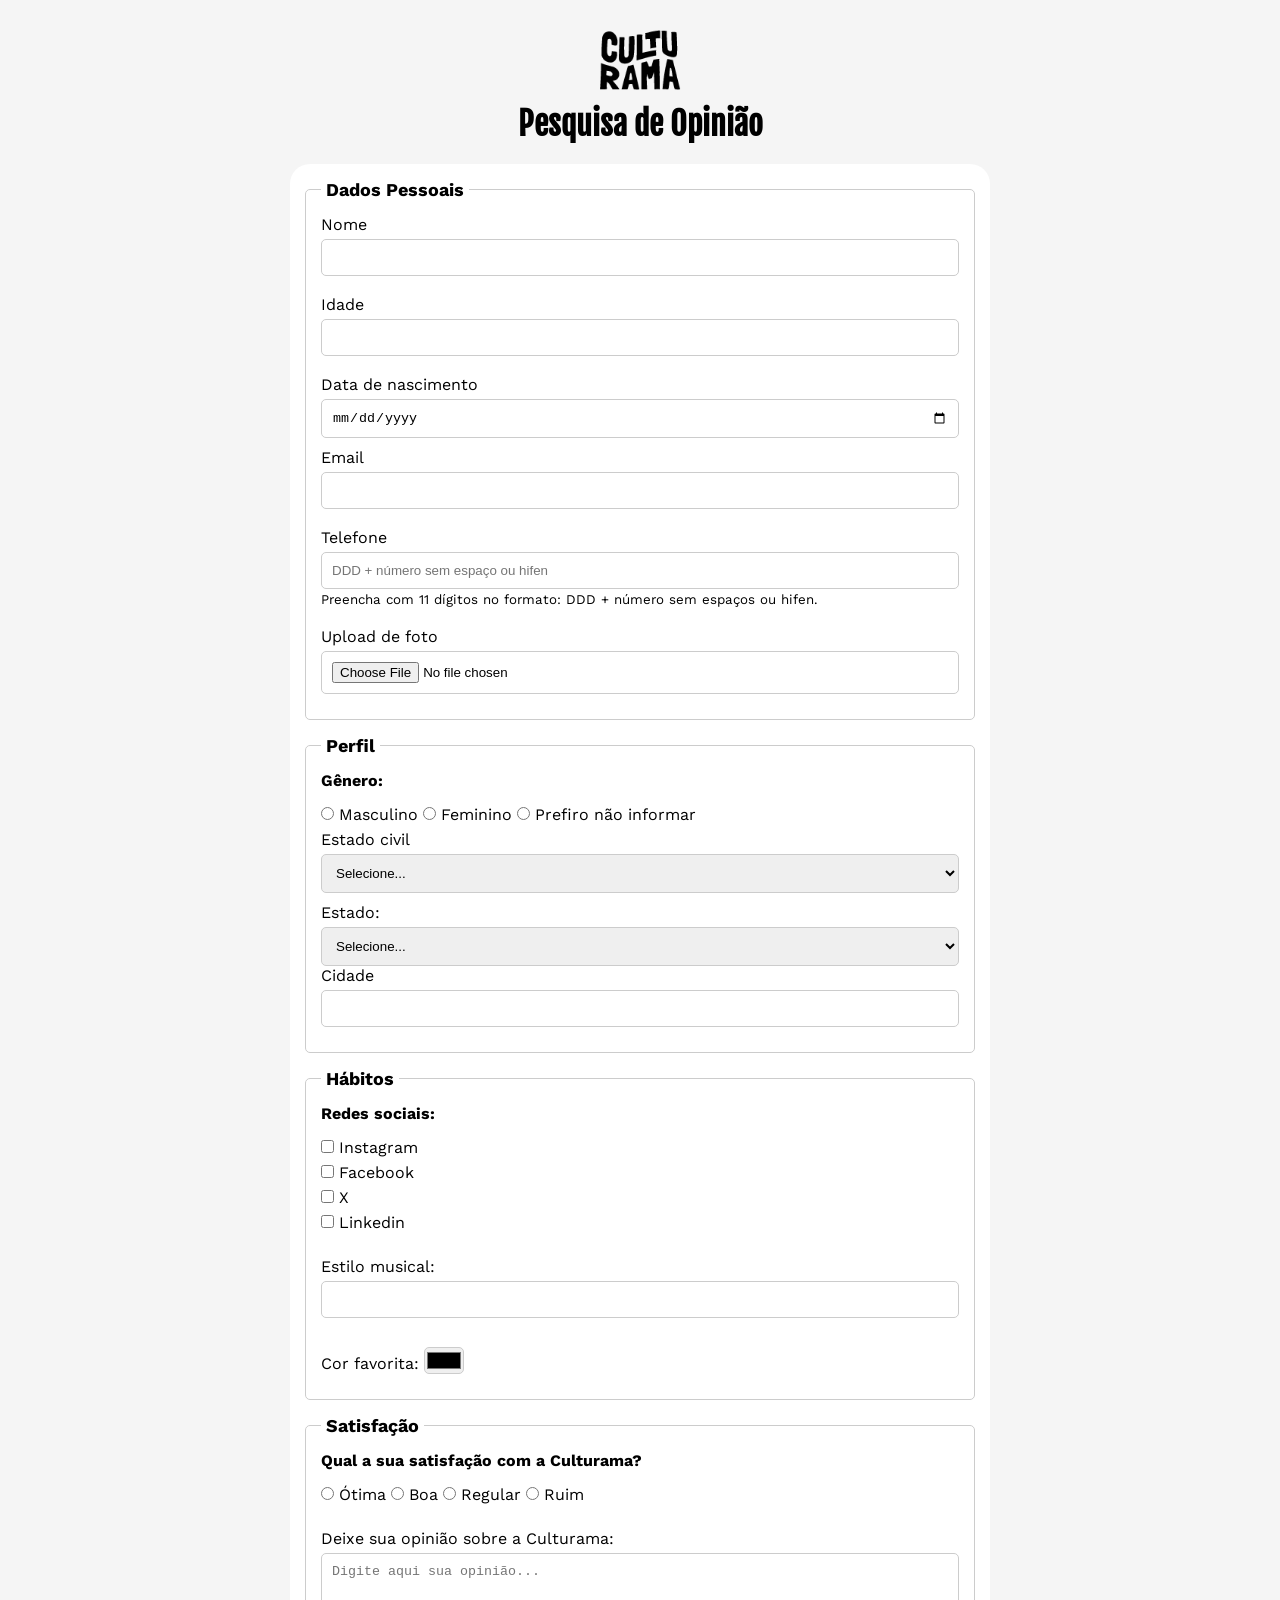
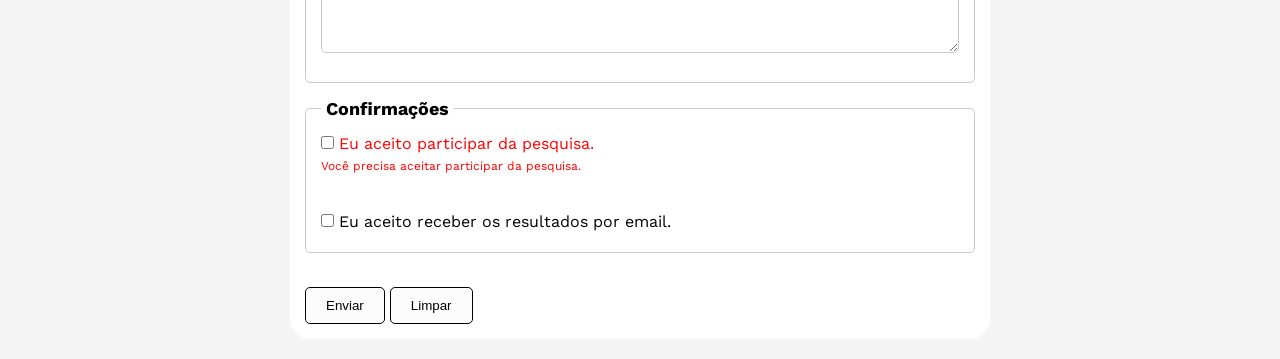
==== commit 48c51231: "Adiciona atributos ARIA e ajuda visual para o campo de telefone no formulário" ====
--- a/index.html
+++ b/index.html
@@ -75,8 +75,11 @@
 
                 <!--- TELEFONE -->
                 <label for="userPhoneNumber">Telefone</label>
-                <input id="userPhoneNumber" type="tel" name="userPhoneNumber" pattern="[0-9]{11}" placeholder="DDD + número sem espaço ou hifen">
-                <br>
+                <input id="userPhoneNumber" type="tel" name="userPhoneNumber" pattern="[0-9]{11}" placeholder="DDD + número sem espaço ou hifen" aria-describedby="phoneHelp">
+                <small id="phoneHelp">Preencha com 11 dígitos no formato: DDD + número sem espaços ou hifen.</small>
+                <br>
+
+                <!--- FOTO -->
                 <label for="userImage">Upload de foto</label>
                 <input id="userImage" type="file" accept="image/*" name="userImage">
                 </fieldset> 
--- a/CSS/style.css
+++ b/CSS/style.css
@@ -55,6 +55,15 @@
 label{
     display: inline-block;
     margin-bottom: 5px;
+}
+
+input[type="tel"] {
+    margin-bottom: 0px;
+}
+
+small {
+    margin-bottom: 20px;
+    display:inline-block;   
 }
 
 p{
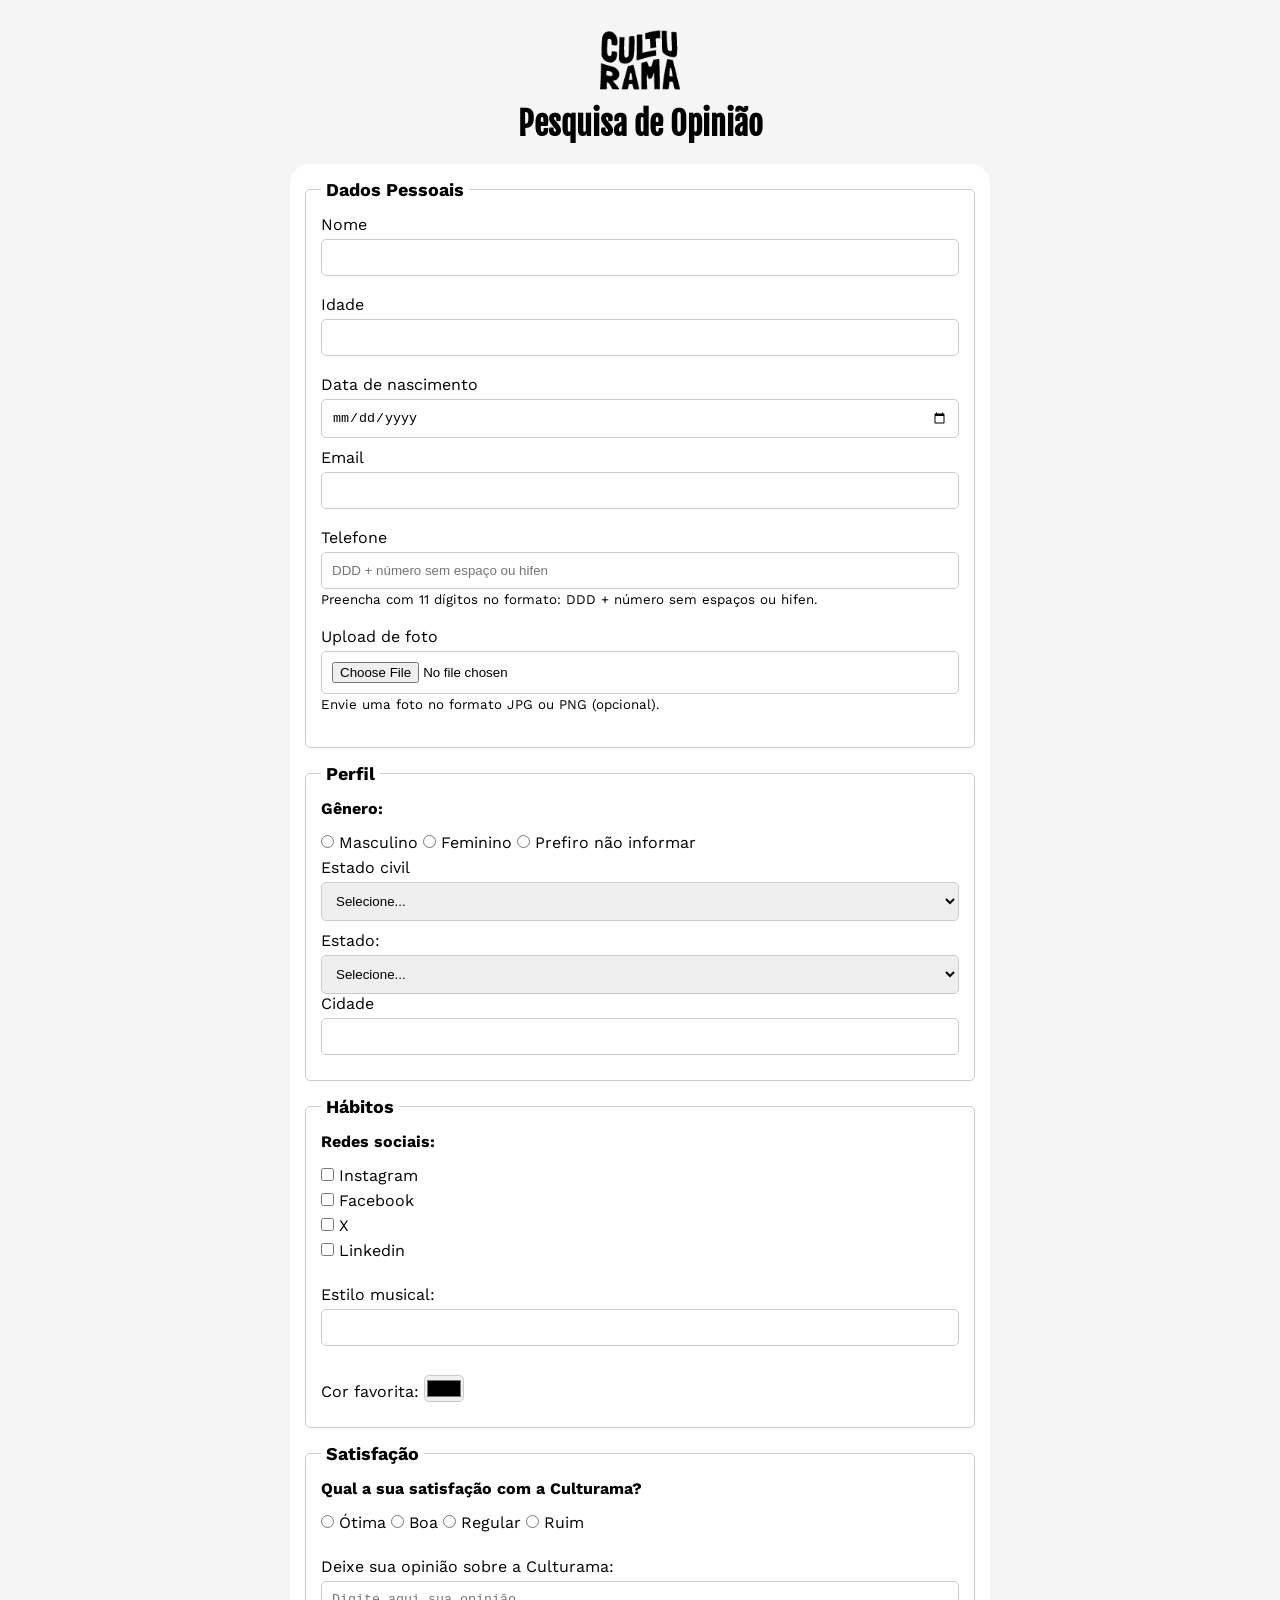
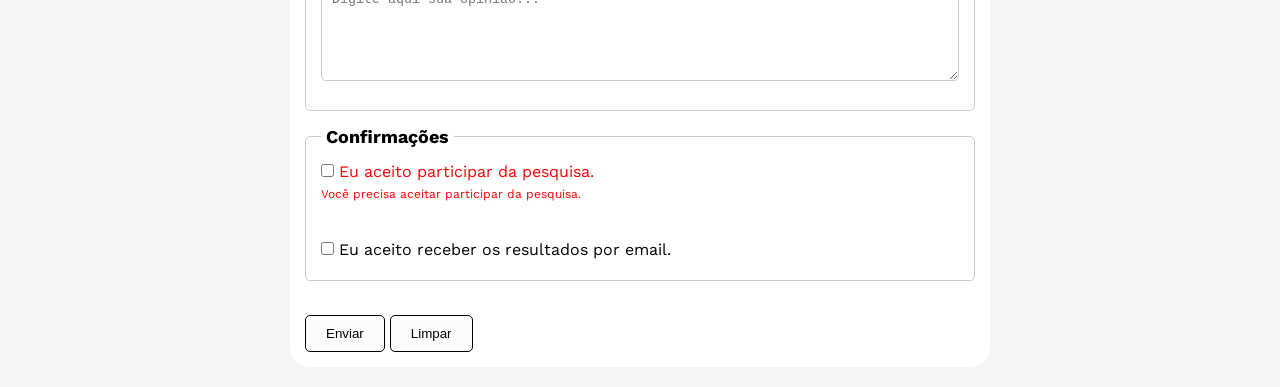
==== commit 87210069: "Adiciona descrição ARIA e mensagem de ajuda para o campo de upload de foto" ====
--- a/index.html
+++ b/index.html
@@ -81,7 +81,8 @@
 
                 <!--- FOTO -->
                 <label for="userImage">Upload de foto</label>
-                <input id="userImage" type="file" accept="image/*" name="userImage">
+                <input id="userImage" type="file" accept="image/*" name="userImage" aria-describedby="imageHelp">
+                <small id="imageHelp">Envie uma foto no formato JPG ou PNG (opcional).</small>
                 </fieldset> 
 
                 <fieldset>
--- a/CSS/style.css
+++ b/CSS/style.css
@@ -57,7 +57,7 @@
     margin-bottom: 5px;
 }
 
-input[type="tel"] {
+input[type="tel"], input[type="file"] {
     margin-bottom: 0px;
 }
 
